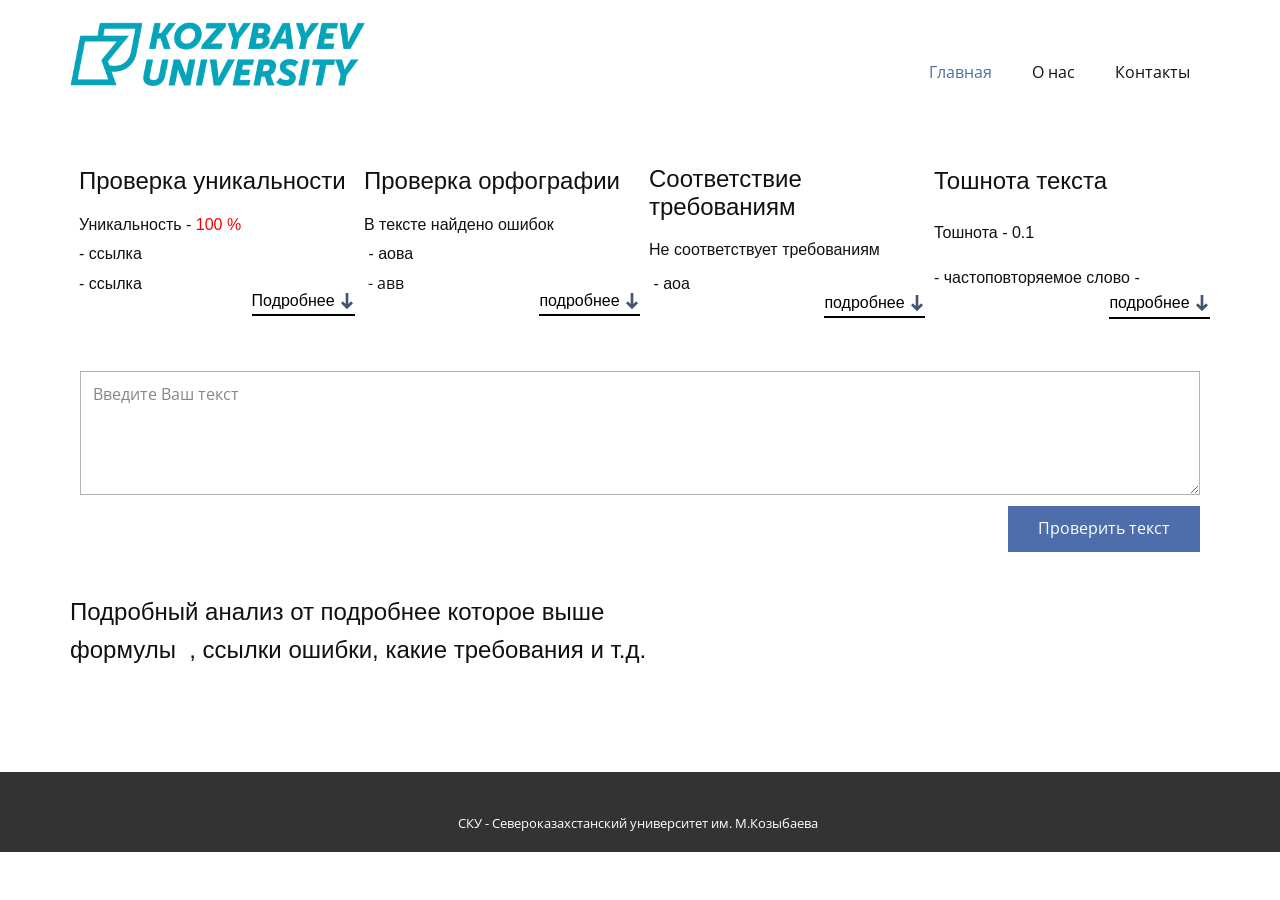
==== пример интерфейса/index.html @ ad16646d "пример" ====
<!DOCTYPE html>
<html style="font-size: 16px;">
  <head>
    <meta name="viewport" content="width=device-width, initial-scale=1.0">
    <meta charset="utf-8">
    <meta name="keywords" content="​IT Company, ​The backbone for internet business, Company Services, ​Large payments volume or unique business model?, ​What’s included, What We Do, Custom software solutions">
    <meta name="description" content="">
    <meta name="page_type" content="np-template-header-footer-from-plugin">
    <title>Главная</title>
    <link rel="stylesheet" href="nicepage.css" media="screen">
<link rel="stylesheet" href="Главная.css" media="screen">
    <script class="u-script" type="text/javascript" src="jquery.js" defer=""></script>
    <script class="u-script" type="text/javascript" src="nicepage.js" defer=""></script>
    <meta name="generator" content="Nicepage 4.7.1, nicepage.com">
    <link id="u-theme-google-font" rel="stylesheet" href="https://fonts.googleapis.com/css?family=Open+Sans:300,300i,400,400i,500,500i,600,600i,700,700i,800,800i|Cambay:400,400i,700,700i">
    
    
    <script type="application/ld+json">{
		"@context": "http://schema.org",
		"@type": "Organization",
		"name": "",
		"logo": "images/logo.png"
}</script>
    <meta name="theme-color" content="#4d6eaa">
    <meta property="og:title" content="Главная">
    <meta property="og:type" content="website">
  </head>
  <body data-home-page="Главная.html" data-home-page-title="Главная" class="u-body u-xl-mode"><header class="u-clearfix u-header u-header" id="sec-d9ff"><div class="u-clearfix u-sheet u-valign-middle u-sheet-1">
        <a href="https://www.nkzu.kz/?lang=ru" class="u-image u-logo u-image-1" title="СКГУ" data-image-width="457" data-image-height="99">
          <img src="images/logo.png" class="u-logo-image u-logo-image-1">
        </a>
        <nav class="u-menu u-menu-dropdown u-offcanvas u-menu-1">
          <div class="menu-collapse" style="font-size: 1rem; letter-spacing: 0px;">
            <a class="u-button-style u-custom-left-right-menu-spacing u-custom-padding-bottom u-custom-top-bottom-menu-spacing u-nav-link u-text-active-palette-1-base u-text-hover-palette-2-base" href="#">
              <svg class="u-svg-link" viewBox="0 0 24 24"><use xmlns:xlink="http://www.w3.org/1999/xlink" xlink:href="#menu-hamburger"></use></svg>
              <svg class="u-svg-content" version="1.1" id="menu-hamburger" viewBox="0 0 16 16" x="0px" y="0px" xmlns:xlink="http://www.w3.org/1999/xlink" xmlns="http://www.w3.org/2000/svg"><g><rect y="1" width="16" height="2"></rect><rect y="7" width="16" height="2"></rect><rect y="13" width="16" height="2"></rect>
</g></svg>
            </a>
          </div>
          <div class="u-nav-container">
            <ul class="u-nav u-unstyled u-nav-1"><li class="u-nav-item"><a class="u-button-style u-nav-link u-text-active-palette-1-base u-text-hover-palette-2-base" href="Главная.html" style="padding: 10px 20px;">Главная</a>
</li><li class="u-nav-item"><a class="u-button-style u-nav-link u-text-active-palette-1-base u-text-hover-palette-2-base" href="О-нас.html" style="padding: 10px 20px;">О нас</a>
</li><li class="u-nav-item"><a class="u-button-style u-nav-link u-text-active-palette-1-base u-text-hover-palette-2-base" href="Контакты.html" style="padding: 10px 20px;">Контакты</a>
</li></ul>
          </div>
          <div class="u-nav-container-collapse">
            <div class="u-black u-container-style u-inner-container-layout u-opacity u-opacity-95 u-sidenav">
              <div class="u-inner-container-layout u-sidenav-overflow">
                <div class="u-menu-close"></div>
                <ul class="u-align-center u-nav u-popupmenu-items u-unstyled u-nav-2"><li class="u-nav-item"><a class="u-button-style u-nav-link" href="Главная.html">Главная</a>
</li><li class="u-nav-item"><a class="u-button-style u-nav-link" href="О-нас.html">О нас</a>
</li><li class="u-nav-item"><a class="u-button-style u-nav-link" href="Контакты.html">Контакты</a>
</li></ul>
              </div>
            </div>
            <div class="u-black u-menu-overlay u-opacity u-opacity-70"></div>
          </div>
        </nav>
      </div></header>
    <section class="u-align-left u-clearfix u-section-1" id="sec-9d66">
      <div class="u-clearfix u-sheet u-sheet-1">
        <div class="u-expanded-width u-list u-list-1">
          <div class="u-repeater u-repeater-1">
            <div class="u-container-style u-list-item u-repeater-item">
              <div class="u-container-layout u-similar-container u-container-layout-1">
                <div class="fr-view u-clearfix u-custom-item u-rich-text u-text u-text-1">
                  <h4>
                    <span class="u-custom-font u-font-arial">Проверка уникальности</span>
                  </h4>
                  <p style="line-height: 0.6;">
                    <span class="u-custom-font u-font-arial">Уникальность - <span class="u-text-custom-color-1">100 %</span>
                    </span>
                  </p>
                  <p style="line-height: 0.6;">
                    <span class="u-custom-font u-font-arial">
                      <span class="u-text-custom-color-1">
                        <span class="u-text-body-color">- ссылка&nbsp;</span>
                      </span>
                    </span>
                  </p>
                  <p style="line-height: 0.6;">
                    <span class="u-custom-font u-font-arial">
                      <span class="u-text-custom-color-1">
                        <span class="u-text-body-color">- ссылка</span>
                      </span>
                    </span>
                  </p>
                </div>
                <a href="Главная.html#sec-9d66" data-page-id="37937226" class="u-active-none u-border-2 u-border-active-palette-2-dark-1 u-border-black u-border-hover-palette-1-base u-btn u-button-style u-custom-font u-font-arial u-hover-none u-none u-text-black u-text-hover-grey-70 u-btn-1">Подробнее&nbsp;<span class="u-icon u-text-palette-1-dark-2"><svg class="u-svg-content" viewBox="0 0 512 512" x="0px" y="0px" style="width: 1em; height: 1em;"><path d="M441.156,322.876l-48.666-47.386c-3.319-3.243-8.619-3.234-11.93,0.017l-81.894,80.299V8.533 c0-4.71-3.823-8.533-8.533-8.533h-68.267c-4.71,0-8.533,3.823-8.533,8.533v347.273l-81.894-80.299    c-3.311-3.243-8.602-3.251-11.921-0.017l-48.666,47.386c-1.655,1.604-2.586,3.806-2.586,6.11c0,2.304,0.939,4.506,2.586,6.11 l179.2,174.481c1.655,1.613,3.806,2.423,5.948,2.423c2.15,0,4.292-0.811,5.956-2.423l179.2-174.481 c1.647-1.604,2.577-3.806,2.577-6.11C443.733,326.682,442.803,324.48,441.156,322.876z"></path></svg><img></span>
                </a>
              </div>
            </div>
            <div class="u-container-style u-list-item u-repeater-item">
              <div class="u-container-layout u-similar-container u-container-layout-2">
                <div class="fr-view u-clearfix u-custom-item u-rich-text u-text u-text-2">
                  <h4>
                    <span class="u-custom-font u-font-arial">Проверка орфографии</span>
                  </h4>
                  <p style="line-height: 0.6;">
                    <span class="u-custom-font u-font-arial">В тексте найдено ошибок</span>
                  </p>
                  <p style="line-height: 0.6;">
                    <span class="u-custom-font u-font-arial">&nbsp;- аова</span>
                  </p>
                  <p style="line-height: 0.6;">&nbsp;- авв</p>
                </div>
                <a href="Главная.html#sec-9d66" data-page-id="37937226" class="u-active-none u-border-2 u-border-active-palette-2-dark-1 u-border-black u-border-hover-palette-1-base u-btn u-button-style u-custom-font u-font-arial u-hover-none u-none u-text-black u-text-hover-grey-70 u-btn-2">подробнее&nbsp;<span class="u-icon u-text-palette-1-dark-2"><svg class="u-svg-content" viewBox="0 0 512 512" x="0px" y="0px" style="width: 1em; height: 1em;"><path d="M441.156,322.876l-48.666-47.386c-3.319-3.243-8.619-3.234-11.93,0.017l-81.894,80.299V8.533 c0-4.71-3.823-8.533-8.533-8.533h-68.267c-4.71,0-8.533,3.823-8.533,8.533v347.273l-81.894-80.299    c-3.311-3.243-8.602-3.251-11.921-0.017l-48.666,47.386c-1.655,1.604-2.586,3.806-2.586,6.11c0,2.304,0.939,4.506,2.586,6.11 l179.2,174.481c1.655,1.613,3.806,2.423,5.948,2.423c2.15,0,4.292-0.811,5.956-2.423l179.2-174.481 c1.647-1.604,2.577-3.806,2.577-6.11C443.733,326.682,442.803,324.48,441.156,322.876z"></path></svg><img></span>
                </a>
              </div>
            </div>
            <div class="u-container-style u-list-item u-repeater-item">
              <div class="u-container-layout u-similar-container u-container-layout-3">
                <div class="fr-view u-clearfix u-custom-item u-rich-text u-text u-text-3">
                  <h4 style="line-height: 1;">
                    <span class="u-custom-font u-font-arial">Соответствие требованиям</span>
                  </h4>
                  <p style="line-height: 0.8;">
                    <span class="u-custom-font u-font-arial">Не соответствует требованиям</span>
                  </p>
                  <p style="line-height: 0.8;">
                    <span class="u-custom-font u-font-arial">&nbsp;- аоа</span>
                  </p>
                </div>
                <a href="Главная.html#sec-9d66" data-page-id="37937226" class="u-active-none u-border-2 u-border-active-palette-2-dark-1 u-border-black u-border-hover-palette-1-base u-btn u-button-style u-custom-font u-font-arial u-hover-none u-none u-text-black u-text-hover-grey-70 u-btn-3">подробнее&nbsp;<span class="u-icon u-text-palette-1-dark-2"><svg class="u-svg-content" viewBox="0 0 512 512" x="0px" y="0px" style="width: 1em; height: 1em;"><path d="M441.156,322.876l-48.666-47.386c-3.319-3.243-8.619-3.234-11.93,0.017l-81.894,80.299V8.533 c0-4.71-3.823-8.533-8.533-8.533h-68.267c-4.71,0-8.533,3.823-8.533,8.533v347.273l-81.894-80.299    c-3.311-3.243-8.602-3.251-11.921-0.017l-48.666,47.386c-1.655,1.604-2.586,3.806-2.586,6.11c0,2.304,0.939,4.506,2.586,6.11 l179.2,174.481c1.655,1.613,3.806,2.423,5.948,2.423c2.15,0,4.292-0.811,5.956-2.423l179.2-174.481 c1.647-1.604,2.577-3.806,2.577-6.11C443.733,326.682,442.803,324.48,441.156,322.876z"></path></svg><img></span>
                </a>
              </div>
            </div>
            <div class="u-container-style u-list-item u-repeater-item">
              <div class="u-container-layout u-similar-container u-container-layout-4">
                <div class="fr-view u-clearfix u-custom-item u-rich-text u-text u-text-4">
                  <h4>
                    <span class="u-custom-font u-font-arial">Тошнота текста</span>
                  </h4>
                  <p>
                    <span class="u-custom-font u-font-arial">Тошнота - 0.1</span>
                  </p>
                  <p>
                    <span class="u-custom-font u-font-arial">- частоповторяемое слово -&nbsp;</span>
                  </p>
                </div>
                <a href="Главная.html#sec-9d66" data-page-id="37937226" class="u-active-none u-border-2 u-border-active-palette-2-dark-1 u-border-black u-border-hover-palette-1-base u-btn u-button-style u-custom-font u-font-arial u-hover-none u-none u-text-black u-text-hover-grey-70 u-btn-4">подробнее&nbsp;<span class="u-icon u-text-palette-1-dark-2"><svg class="u-svg-content" viewBox="0 0 512 512" x="0px" y="0px" style="width: 1em; height: 1em;"><path d="M441.156,322.876l-48.666-47.386c-3.319-3.243-8.619-3.234-11.93,0.017l-81.894,80.299V8.533 c0-4.71-3.823-8.533-8.533-8.533h-68.267c-4.71,0-8.533,3.823-8.533,8.533v347.273l-81.894-80.299    c-3.311-3.243-8.602-3.251-11.921-0.017l-48.666,47.386c-1.655,1.604-2.586,3.806-2.586,6.11c0,2.304,0.939,4.506,2.586,6.11 l179.2,174.481c1.655,1.613,3.806,2.423,5.948,2.423c2.15,0,4.292-0.811,5.956-2.423l179.2-174.481 c1.647-1.604,2.577-3.806,2.577-6.11C443.733,326.682,442.803,324.48,441.156,322.876z"></path></svg><img></span>
                </a>
              </div>
            </div>
          </div>
        </div>
        <div class="u-expanded-width u-form u-form-1">
          <form action="#" method="POST" class="u-clearfix u-form-spacing-10 u-form-vertical u-inner-form" source="custom" name="form" style="padding: 10px;">
            
            
            <div class="u-form-group u-form-message">
              <label for="message-3203" class="u-form-control-hidden u-label"></label>
              <textarea placeholder="Введите Ваш текст" rows="4" cols="50" id="message-3203" name="message" class="u-border-1 u-border-grey-30 u-input u-input-rectangle u-white" required=""></textarea>
            </div>
            <div class="u-align-right u-form-group u-form-submit">
              <a href="#" class="u-btn u-btn-submit u-button-style">Проверить текст<br>
              </a>
              <input type="submit" value="submit" class="u-form-control-hidden">
            </div>
            <div class="u-form-send-message u-form-send-success"> Спасибо! Ваше сообщение отправлено. </div>
            <div class="u-form-send-error u-form-send-message"> Отправка не удалась. Пожалуйста, исправьте ошибки и попробуйте еще раз. </div>
            <input type="hidden" value="" name="recaptchaResponse">
          </form>
        </div>
        <p class="u-custom-font u-font-arial u-text u-text-5">
          <span style="font-size: 1.5rem;">Подробный анализ от подробнее которое выше&nbsp;<br>формулы&nbsp; , ссылки ошибки, какие требования и т.д.
          </span>&nbsp;
        </p>
      </div>
    </section>
    
    
    
    <section class="u-backlink u-clearfix u-grey-80"
      <p class="u-text">
        <span>СКУ - Североказахстанский университет им. М.Козыбаева</span>
      </p>
    </section>
  </body>
</html>
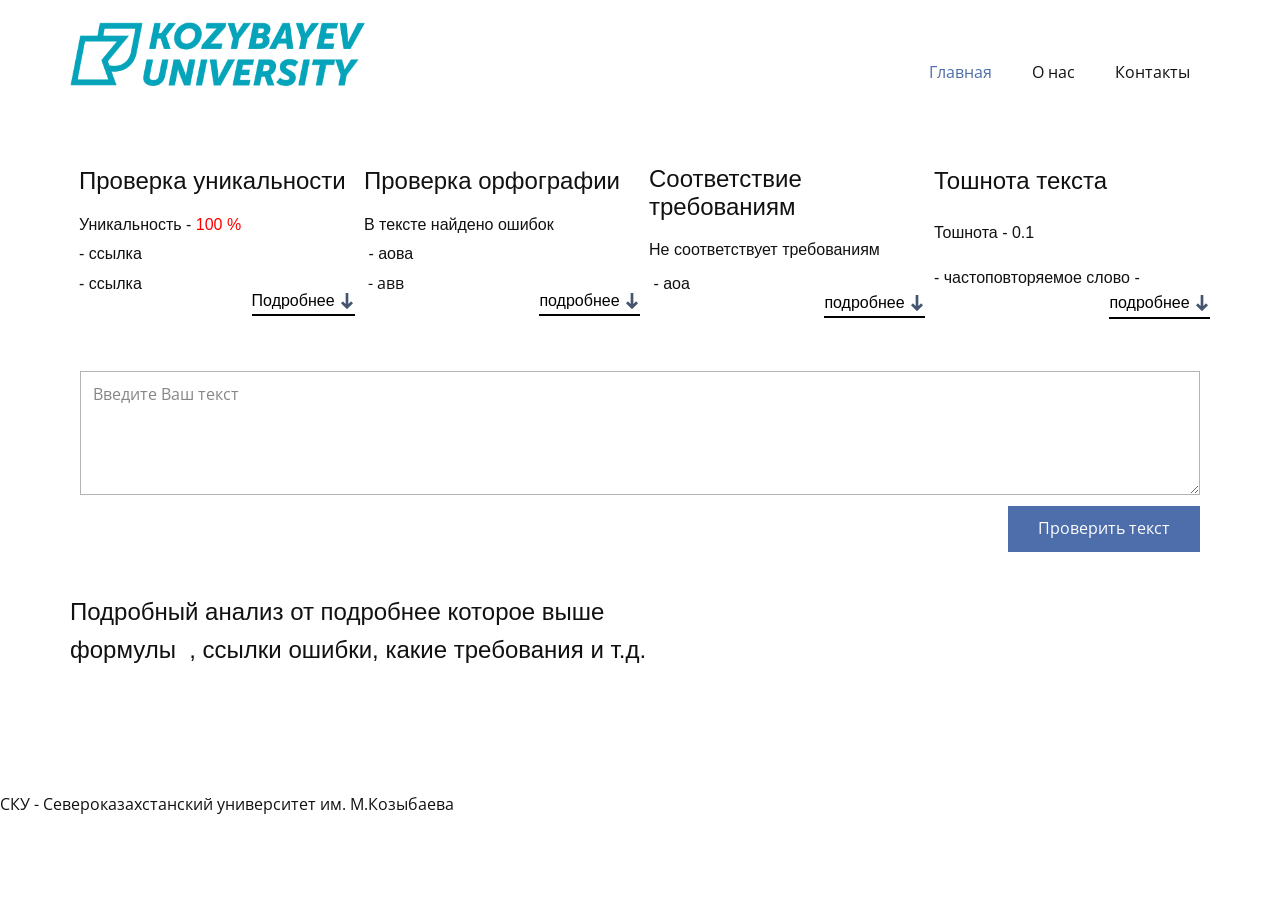
==== commit 007af1d2: "Update index.html" ====
--- a/пример интерфейса/index.html
+++ b/пример интерфейса/index.html
@@ -171,8 +171,8 @@
     
     
     
-    <section class="u-backlink u-clearfix u-grey-80"
-      <p class="u-text">
+    <section>
+      <p>
         <span>СКУ - Североказахстанский университет им. М.Козыбаева</span>
       </p>
     </section>
